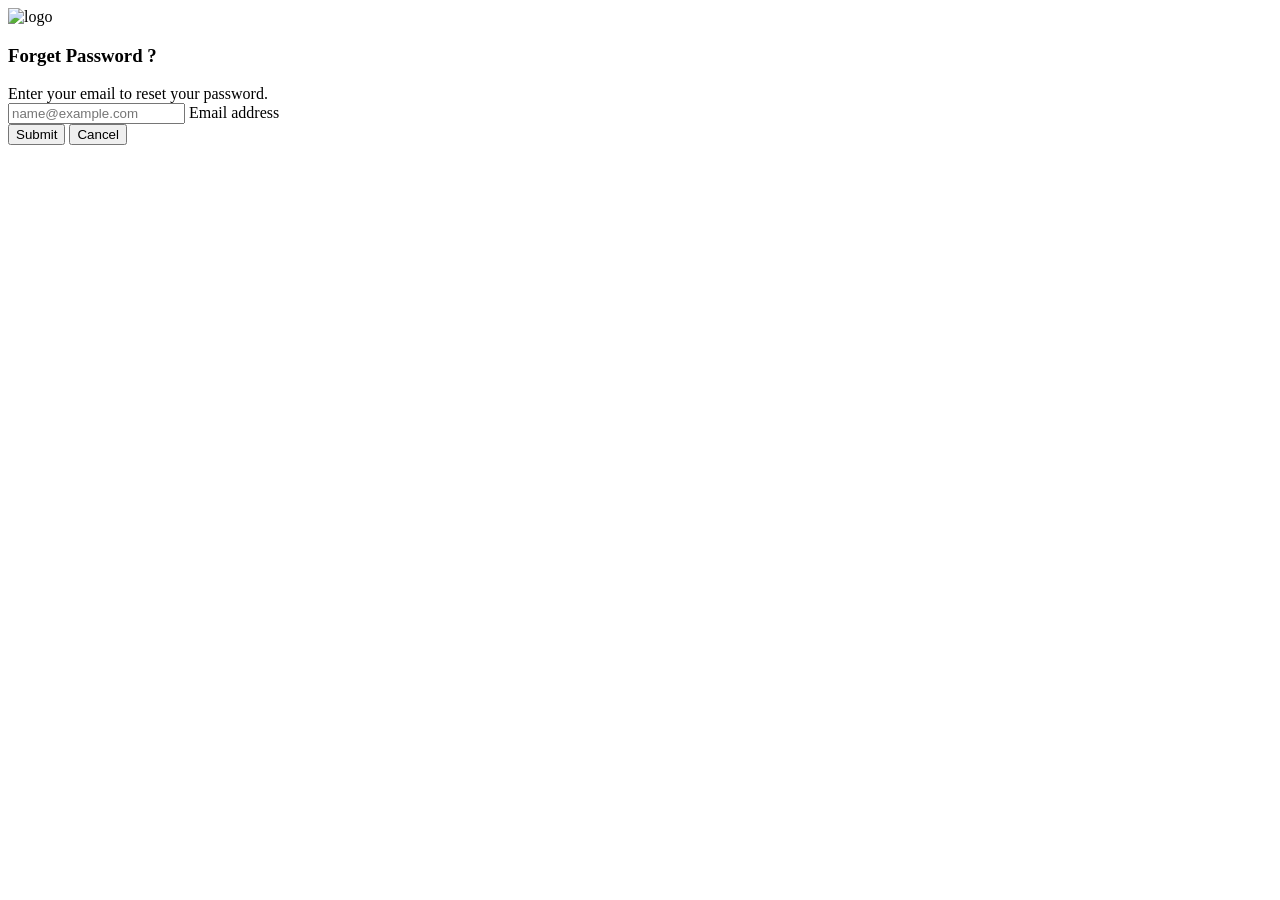
==== Forgetpass.html @ 3ac7932b "Add files via upload" ====
<!DOCTYPE html>
<html lang="en">
<head>
    <meta charset="UTF-8">
    <meta http-equiv="X-UA-Compatible" content="IE=edge">
    <meta name="viewport" content="width=device-width, initial-scale=1.0">
    <title>Amcet Forget Password</title>
	<!-- Bootstrap 5 CDN Link -->
	<link rel="stylesheet" href="css/bootstrap.min.css">
	<!-- Custom CSS Link -->
	<link rel="stylesheet" href="css/style.css">
</head>
<body> 
    <section class="wrapper">
		<div class="container">
			<div class="col-sm-8 offset-sm-2 col-lg-6 offset-lg-3 col-xl-4 offset-xl-4 text-center">
				<div class="logo">
					<img src="images/logo.png" class="img-fluid" alt="logo">
				</div>
				<form class="rounded bg-white shadow p-5">
					<h3 class="text-dark fw-bolder fs-4 mb-2">Forget Password ?</h3>

					<div class="fw-normal text-muted mb-4">
						Enter your email to reset your password.
					</div>  

					<div class="form-floating mb-3">
						<input type="email" class="form-control" id="floatingInput" placeholder="name@example.com">
						<label for="floatingInput">Email address</label>
					</div>  

					<button type="submit" class="btn btn-primary submit_btn my-4">Submit</button>
                    <button type="submit" class="btn btn-secondary submit_btn my-4 ms-3">Cancel</button> 
				</form>
			</div>
		</div>
	</section>
</body>
</html>
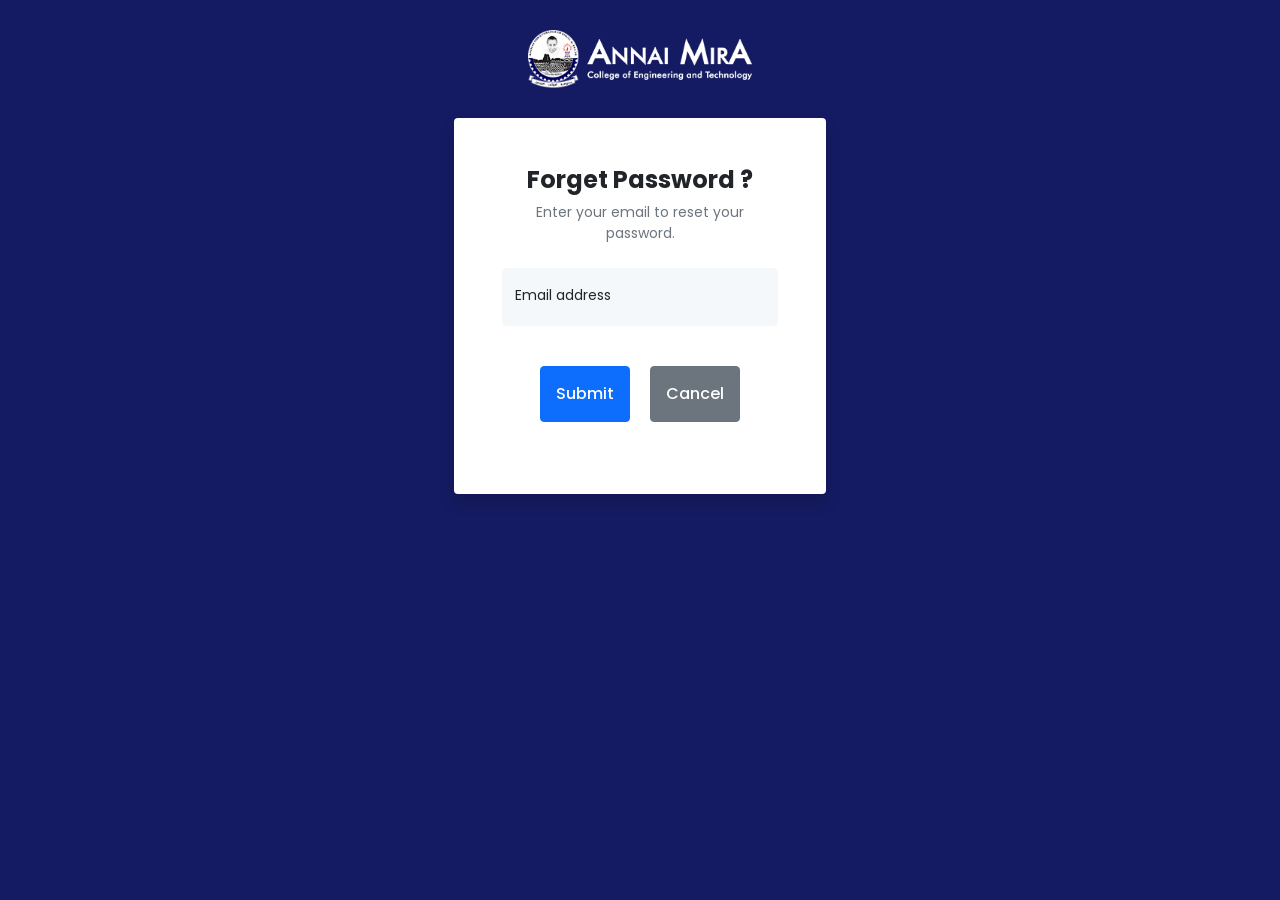
==== commit e68ceaaa: "Update Forgetpass.html" ====
--- a/Forgetpass.html
+++ b/Forgetpass.html
@@ -15,7 +15,7 @@
 		<div class="container">
 			<div class="col-sm-8 offset-sm-2 col-lg-6 offset-lg-3 col-xl-4 offset-xl-4 text-center">
 				<div class="logo">
-					<img src="images/logo.png" class="img-fluid" alt="logo">
+					<img src="images/logo.png" class="img-fluid" alt="logo" href="https://rokeshkpt.github.io/Sample-Login-Form/index.html?">
 				</div>
 				<form class="rounded bg-white shadow p-5">
 					<h3 class="text-dark fw-bolder fs-4 mb-2">Forget Password ?</h3>
--- a/css/style.css
+++ b/css/style.css
@@ -0,0 +1,100 @@
+/* Google Poppins Font CDN Link */
+@import url('https://fonts.googleapis.com/css2?family=Poppins:wght@300;400;500;600;700;800;900&display=swap');
+
+*{
+    margin:0;
+    padding:0;
+    box-sizing: border-box;
+}
+
+/* Variables */
+:root{
+    --primary-font-family: 'Poppins', sans-serif;
+    --light-white:#f5f8fa;
+    --gray:#5e6278;
+    --gray-1:#e3e3e3;
+}
+html{
+  overflow: hidden;
+}
+body{
+    font-family:var(--primary-font-family);
+    font-size: 14px;
+    background-color:#151B62;
+} 
+
+/* Main CSS */ 
+.wrapper{
+    padding:0 0 100px;
+    background-image:url('images/bg.png');
+    background-repeat: no-repeat;
+    background-position: bottom center;
+    background-attachment: fixed;
+    background-size:contain;
+    min-height: 100%;
+    overflow: hidden;
+}
+.wrapper .logo img{
+    max-width: 60%;
+    margin: 30px 30px 30px;
+}
+.wrapper input{
+    background-color: var(--light-white);
+    border-color: var(--light-white);
+    color: var(--gray); 
+}
+.wrapper input:focus{ 
+    box-shadow: none;
+}
+.wrapper .submit_btn{
+    padding:15px;
+    font-weight: 500;
+}
+.wrapper .login_with{
+    padding:15px;
+    font-size: 15px;
+    font-weight: 500;
+    transition:0.3s ease-in-out;
+}
+.wrapper .submit_btn:focus,
+.wrapper .login_with:focus{
+    box-shadow: none;
+}
+.wrapper .login_with:hover{
+    background-color:var(--gray-1);
+    border-color:var(--gray-1);
+}
+.wrapper .login_with img{
+    max-width: 8%;
+}
+.wrapper .form-floating i{
+position: absolute;
+    height: 100%;
+    width: 100%;
+    padding: 0 70px 0 10px;
+    margin-top: -35px;
+    font-size: 18px;
+    cursor: pointer;;
+}
+.wrapper .checkbox-text {
+    display: flex;
+    align-items: center;
+    justify-content: space-between;
+    margin-top: 20px;
+}
+.wrapper .checkbox-text .checkbox-content {
+    display: flex;
+    align-items: center;
+}
+.wrapper .checkbox-content input {
+    margin: 0 8px 1px 4px;
+    accent-color: #4070f4;
+}
+.wrapper .form-floating i.mail{
+    position: absolute;
+    top: 50%;
+    transform: translateY(-50%);
+    color: #999;
+    font-size: 23px;
+    transition: all 0.2s ease;
+}
